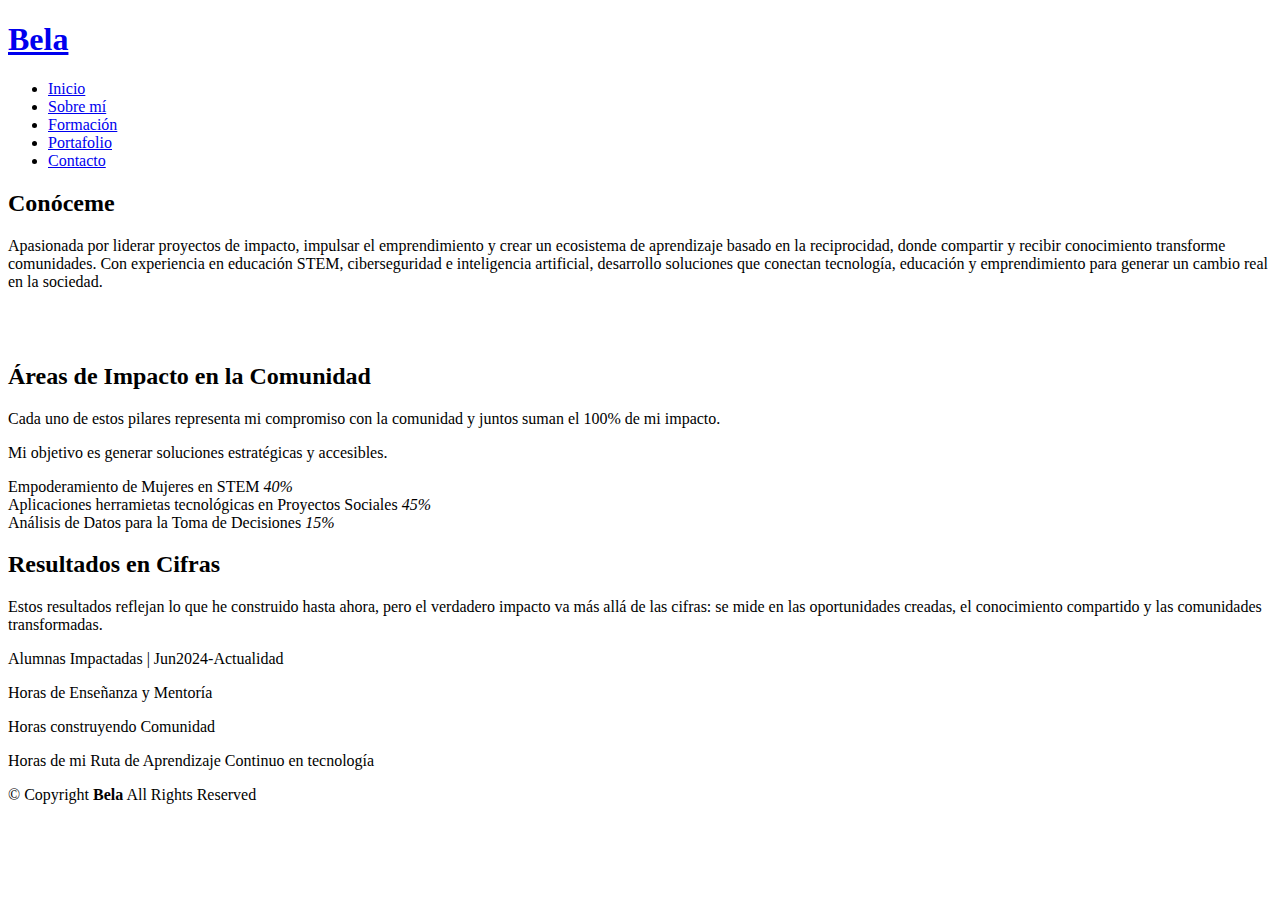
==== about.html @ e6dd92bc "Add files via upload" ====
<!DOCTYPE html>
<html lang="en">

<head>
  <meta charset="utf-8">
  <meta content="width=device-width, initial-scale=1.0" name="viewport">
  <title>About - Bela </title>
  <meta name="description" content="">
  <meta name="keywords" content="">

  <!-- Favicons -->
  <link href="assets/img/favicon.png" rel="icon">
  <link href="assets/img/apple-touch-icon.png" rel="apple-touch-icon">

  <!-- Fonts -->
  <link href="https://fonts.googleapis.com" rel="preconnect">
  <link href="https://fonts.gstatic.com" rel="preconnect" crossorigin>
  <link href="https://fonts.googleapis.com/css2?family=Roboto:ital,wght@0,100;0,300;0,400;0,500;0,700;0,900;1,100;1,300;1,400;1,500;1,700;1,900&family=Poppins:ital,wght@0,100;0,200;0,300;0,400;0,500;0,600;0,700;0,800;0,900;1,100;1,200;1,300;1,400;1,500;1,600;1,700;1,800;1,900&family=Raleway:ital,wght@0,100;0,200;0,300;0,400;0,500;0,600;0,700;0,800;0,900;1,100;1,200;1,300;1,400;1,500;1,600;1,700;1,800;1,900&display=swap" rel="stylesheet">

  <!-- Vendor CSS Files -->
  <link href="assets/vendor/bootstrap/css/bootstrap.min.css" rel="stylesheet">
  <link href="assets/vendor/bootstrap-icons/bootstrap-icons.css" rel="stylesheet">
  <link href="assets/vendor/aos/aos.css" rel="stylesheet">
  <link href="assets/vendor/swiper/swiper-bundle.min.css" rel="stylesheet">
  <link href="assets/vendor/glightbox/css/glightbox.min.css" rel="stylesheet">

  <!-- Main CSS File -->
  <link href="assets/css/main.css" rel="stylesheet">

</head>

<body class="about-page">

  <header id="header" class="header d-flex align-items-center light-background sticky-top">
    <div class="container-fluid position-relative d-flex align-items-center justify-content-between">

      <a href="index.html" class="logo d-flex align-items-center me-auto me-xl-0">
        <!-- Uncomment the line below if you also wish to use an image logo -->
        <!-- <img src="assets/img/logo.png" alt=""> -->
        <h1 class="sitename">Bela</h1>
      </a>

      <nav id="navmenu" class="navmenu">
        <ul>
          <li><a href="index.html">Inicio</a></li>
          <li><a href="about.html" class="active">Sobre mí</a></li>
          <li><a href="resume.html">Formación</a></li>
 <!--        <li><a href="services.html">Servicios</a></li>--> 
          <li><a href="portfolio.html">Portafolio</a></li>
          <li><a href="contact.html">Contacto</a></li>
        </ul>
        <i class="mobile-nav-toggle d-xl-none bi bi-list"></i>
      </nav>

      <div class="header-social-links">
        <a href="https://www.instagram.com/beli_qt?utm_source=ig_web_button_share_sheet&igsh=ZDNlZDc0MzIxNw==" class="instagram"><i class="bi bi-instagram"></i></a>
        <a href="https://www.linkedin.com/in/beladangu/" class="linkedin"><i class="bi bi-linkedin"></i></a>
      </div>

    </div>
  </header>

  <main class="main">

    <!-- About Section -->
    <section id="about" class="about section">

      <!-- Section Title -->
      <div class="container section-title" data-aos="fade-up">
        <h2>Conóceme</h2>
        <p>Apasionada por liderar proyectos de impacto, impulsar el emprendimiento y crear un ecosistema de aprendizaje basado en la reciprocidad, donde compartir y recibir conocimiento transforme comunidades. Con experiencia en educación STEM, ciberseguridad e inteligencia artificial, desarrollo soluciones que conectan tecnología, educación y emprendimiento para generar un cambio real en la sociedad.</p>
        <br>
                 <img src="assets/img/2.jpg" class="img-fluid" alt="">
          </div>
          <!---
          <div class="col-lg-8 content">
            <h2>UI/UX Designer &amp; Web Developer.</h2>
            <p class="fst-italic py-3">
              Lorem ipsum dolor sit amet, consectetur adipiscing elit, sed do eiusmod tempor incididunt ut labore et dolore
              magna aliqua.
            </p>
            <div class="row">
              <div class="col-lg-6">
                <ul>
                  <li><i class="bi bi-chevron-right"></i> <strong>Birthday:</strong> <span>1 May 1995</span></li>
                  <li><i class="bi bi-chevron-right"></i> <strong>Website:</strong> <span>www.example.com</span></li>
                  <li><i class="bi bi-chevron-right"></i> <strong>Phone:</strong> <span>+123 456 7890</span></li>
                  <li><i class="bi bi-chevron-right"></i> <strong>City:</strong> <span>New York, USA</span></li>
                </ul>
              </div>
              <div class="col-lg-6">
                <ul>
                  <li><i class="bi bi-chevron-right"></i> <strong>Age:</strong> <span>30</span></li>
                  <li><i class="bi bi-chevron-right"></i> <strong>Degree:</strong> <span>Master</span></li>
                  <li><i class="bi bi-chevron-right"></i> <strong>Email:</strong> <span>email@example.com</span></li>
                  <li><i class="bi bi-chevron-right"></i> <strong>Freelance:</strong> <span>Available</span></li>
                </ul>
              </div>
            </div>
            <p class="py-3">
              Officiis eligendi itaque labore et dolorum mollitia officiis optio vero. Quisquam sunt adipisci omnis et ut. Nulla accusantium dolor incidunt officia tempore. Et eius omnis.
              Cupiditate ut dicta maxime officiis quidem quia. Sed et consectetur qui quia repellendus itaque neque.
            </p>
          </div>
        </div>-->

      </div>

    </section><!-- /About Section -->

    
    <!-- Skills Section -->
    <section id="skills" class="skills section">

      <!-- Section Title -->
      <div class="container section-title" data-aos="fade-up">
        <h2> Áreas de Impacto en la Comunidad</h2>
        <p>Cada uno de estos pilares representa mi compromiso con la comunidad y juntos suman el 100% de mi impacto.</p>
        <p>Mi objetivo es generar soluciones estratégicas y accesibles.</p>
      </div><!-- End Section Title -->

      <div class="container" data-aos="fade-up" data-aos-delay="100">

        <div class="row skills-content skills-animation">

          <div class="col-lg-6">

            <div class="progress">
              <span class="skill"><span>Empoderamiento de Mujeres en STEM</span> <i class="val">40%</i></span>
              <div class="progress-bar-wrap">
                <div class="progress-bar" role="progressbar" aria-valuenow="40" aria-valuemin="0" aria-valuemax="100"></div>
              </div>
            </div><!-- End Skills Item -->

            <div class="progress">
              <span class="skill"><span>Aplicaciones herramietas tecnológicas en Proyectos Sociales</span> <i class="val">45%</i></span>
              <div class="progress-bar-wrap">
                <div class="progress-bar" role="progressbar" aria-valuenow="50" aria-valuemin="0" aria-valuemax="100"></div>
              </div>
            </div><!-- End Skills Item -->

            <div class="progress">
              <span class="skill"><span>Análisis de Datos para la Toma de Decisiones</span> <i class="val">15%</i></span>
              <div class="progress-bar-wrap">
                <div class="progress-bar" role="progressbar" aria-valuenow="20" aria-valuemin="0" aria-valuemax="100"></div>
              </div>
            </div><!-- End Skills Item -->

          </div>
<!---
          <div class="col-lg-6">

            <div class="progress">
              <span class="skill"><span>PHP</span> <i class="val">80%</i></span>
              <div class="progress-bar-wrap">
                <div class="progress-bar" role="progressbar" aria-valuenow="80" aria-valuemin="0" aria-valuemax="100"></div>
              </div>
            </div>End Skills Item

            <div class="progress">
              <span class="skill"><span>WordPress/CMS</span> <i class="val">90%</i></span>
              <div class="progress-bar-wrap">
                <div class="progress-bar" role="progressbar" aria-valuenow="90" aria-valuemin="0" aria-valuemax="100"></div>
              </div>
            </div> End Skills Item

            <div class="progress">
              <span class="skill"><span>Photoshop</span> <i class="val">55%</i></span>
              <div class="progress-bar-wrap">
                <div class="progress-bar" role="progressbar" aria-valuenow="55" aria-valuemin="0" aria-valuemax="100"></div>
              </div>
            </div> End Skills Item 

          </div>

        </div>

      </div>
   
    </section> /Skills Section -->
  
    <!-- Stats Section -->
    <section id="stats" class="stats section">

      <!-- Section Title -->
      <div class="container section-title" data-aos="fade-up">
        <h2>Resultados en Cifras</h2>
        <p>Estos resultados reflejan lo que he construido hasta ahora, pero el verdadero impacto va más allá de las cifras: se mide en las oportunidades creadas, el conocimiento compartido y las comunidades transformadas. </p>
      </div><!-- End Section Title -->

      <div class="container" data-aos="fade-up" data-aos-delay="100">

        <div class="row gy-4">

          <div class="col-lg-3 col-md-6">
            <div class="stats-item text-center w-100 h-100">
              <span data-purecounter-start="0" data-purecounter-end="124" data-purecounter-duration="1" class="purecounter"></span>
              <p>Alumnas Impactadas | Jun2024-Actualidad</p>
            </div>
          </div><!-- End Stats Item -->

          <div class="col-lg-3 col-md-6">
            <div class="stats-item text-center w-100 h-100">
              <span data-purecounter-start="0" data-purecounter-end="100" data-purecounter-duration="1" class="purecounter"></span>
              <p>Horas de Enseñanza y Mentoría</p>
            </div>
          </div><!-- End Stats Item -->

          <div class="col-lg-3 col-md-6">
            <div class="stats-item text-center w-100 h-100">
              <span data-purecounter-start="0" data-purecounter-end="250" data-purecounter-duration="1" class="purecounter"></span>
              <p>Horas construyendo Comunidad</p>
            </div>
          </div><!-- End Stats Item -->

          <div class="col-lg-3 col-md-6">
            <div class="stats-item text-center w-100 h-100">
              <span data-purecounter-start="0" data-purecounter-end="664" data-purecounter-duration="1" class="purecounter"></span>
              <p>Horas de mi Ruta de Aprendizaje Continuo en tecnología</p>
            </div>
          </div><!-- End Stats Item -->

        </div>

      </div>

    </section><!-- /Stats Section -->

    <!-- Testimonials Section 
    <section id="testimonials" class="testimonials section">

       Section TitleCOMW=ENT 
      <div class="container section-title" data-aos="fade-up">
        <h2>Testimonials</h2>
        <p>Necessitatibus eius consequatur ex aliquid fuga eum quidem sint consectetur velit</p>
      </div>  COMENT End Section Title

      <div class="container" data-aos="fade-up" data-aos-delay="100">

        <div class="swiper init-swiper">
          <script type="application/json" class="swiper-config">
            {
              "loop": true,
              "speed": 600,
              "autoplay": {
                "delay": 5000
              },
              "slidesPerView": "auto",
              "pagination": {
                "el": ".swiper-pagination",
                "type": "bullets",
                "clickable": true
              }
            }
          </script>
          <div class="swiper-wrapper">

            <div class="swiper-slide">
              <div class="testimonial-item">
                <img src="assets/img/testimonials/testimonials-1.jpg" class="testimonial-img" alt="">
                <h3>Saul Goodman</h3>
                <h4>Ceo &amp; Founder</h4>
                <div class="stars">
                  <i class="bi bi-star-fill"></i><i class="bi bi-star-fill"></i><i class="bi bi-star-fill"></i><i class="bi bi-star-fill"></i><i class="bi bi-star-fill"></i>
                </div>
                <p>
                  <i class="bi bi-quote quote-icon-left"></i>
                  <span>Proin iaculis purus consequat sem cure digni ssim donec porttitora entum suscipit rhoncus. Accusantium quam, ultricies eget id, aliquam eget nibh et. Maecen aliquam, risus at semper.</span>
                  <i class="bi bi-quote quote-icon-right"></i>
                </p>
              </div>
            </div> COMENT End testimonial item

            <div class="swiper-slide">
              <div class="testimonial-item">
                <img src="assets/img/testimonials/testimonials-2.jpg" class="testimonial-img" alt="">
                <h3>Sara Wilsson</h3>
                <h4>Designer</h4>
                <div class="stars">
                  <i class="bi bi-star-fill"></i><i class="bi bi-star-fill"></i><i class="bi bi-star-fill"></i><i class="bi bi-star-fill"></i><i class="bi bi-star-fill"></i>
                </div>
                <p>
                  <i class="bi bi-quote quote-icon-left"></i>
                  <span>Export tempor illum tamen malis malis eram quae irure esse labore quem cillum quid cillum eram malis quorum velit fore eram velit sunt aliqua noster fugiat irure amet legam anim culpa.</span>
                  <i class="bi bi-quote quote-icon-right"></i>
                </p>
              </div>
            </div> COMENTEnd testimonial item 

            <div class="swiper-slide">
              <div class="testimonial-item">
                <img src="assets/img/testimonials/testimonials-3.jpg" class="testimonial-img" alt="">
                <h3>Jena Karlis</h3>
                <h4>Store Owner</h4>
                <div class="stars">
                  <i class="bi bi-star-fill"></i><i class="bi bi-star-fill"></i><i class="bi bi-star-fill"></i><i class="bi bi-star-fill"></i><i class="bi bi-star-fill"></i>
                </div>
                <p>
                  <i class="bi bi-quote quote-icon-left"></i>
                  <span>Enim nisi quem export duis labore cillum quae magna enim sint quorum nulla quem veniam duis minim tempor labore quem eram duis noster aute amet eram fore quis sint minim.</span>
                  <i class="bi bi-quote quote-icon-right"></i>
                </p>
              </div>
            </div>  COMENTEnd testimonial item

            <div class="swiper-slide">
              <div class="testimonial-item">
                <img src="assets/img/testimonials/testimonials-4.jpg" class="testimonial-img" alt="">
                <h3>Matt Brandon</h3>
                <h4>Freelancer</h4>
                <div class="stars">
                  <i class="bi bi-star-fill"></i><i class="bi bi-star-fill"></i><i class="bi bi-star-fill"></i><i class="bi bi-star-fill"></i><i class="bi bi-star-fill"></i>
                </div>
                <p>
                  <i class="bi bi-quote quote-icon-left"></i>
                  <span>Fugiat enim eram quae cillum dolore dolor amet nulla culpa multos export minim fugiat minim velit minim dolor enim duis veniam ipsum anim magna sunt elit fore quem dolore labore illum veniam.</span>
                  <i class="bi bi-quote quote-icon-right"></i>
                </p>
              </div>
            </div>   COMENTEnd testimonial item

            <div class="swiper-slide">
              <div class="testimonial-item">
                <img src="assets/img/testimonials/testimonials-5.jpg" class="testimonial-img" alt="">
                <h3>John Larson</h3>
                <h4>Entrepreneur</h4>
                <div class="stars">
                  <i class="bi bi-star-fill"></i><i class="bi bi-star-fill"></i><i class="bi bi-star-fill"></i><i class="bi bi-star-fill"></i><i class="bi bi-star-fill"></i>
                </div>
                <p>
                  <i class="bi bi-quote quote-icon-left"></i>
                  <span>Quis quorum aliqua sint quem legam fore sunt eram irure aliqua veniam tempor noster veniam enim culpa labore duis sunt culpa nulla illum cillum fugiat legam esse veniam culpa fore nisi cillum quid.</span>
                  <i class="bi bi-quote quote-icon-right"></i>
                </p>
              </div>
            </div> COMENTEnd testimonial item

          </div>
          <div class="swiper-pagination"></div>
        </div>

      </div>

    </section>   COMENT/Testimonials Section -->

  </main>

  <footer id="footer" class="footer light-background">

    <div class="container">
      <div class="copyright text-center ">
        <p>© <span>Copyright</span> <strong class="px-1 sitename">Bela</strong> <span>All Rights Reserved<br></span></p>
      </div>
      <div class="social-links d-flex justify-content-center">
        <!--<a href=""><i class="bi bi-twitter-x"></i></a>
         <a href=""><i class="bi bi-facebook"></i></a>--> 
         <a href="https://www.instagram.com/beli_qt?utm_source=ig_web_button_share_sheet&igsh=ZDNlZDc0MzIxNw=="><i class="bi bi-instagram"></i></a>
         <a href="https://www.linkedin.com/in/beladangu/"><i class="bi bi-linkedin"></i></a>
       </div>

        <!-- All the links in the footer should remain intact. -->
        <!-- You can delete the links only if you've purchased the pro version. -->
        <!-- Licensing information: https://bootstrapmade.com/license/ -->
        <!-- Purchase the pro version with working PHP/AJAX contact form: [buy-url] -->
       
      </div>
    </div>

  </footer>

  <!-- Scroll Top -->
  <a href="#" id="scroll-top" class="scroll-top d-flex align-items-center justify-content-center"><i class="bi bi-arrow-up-short"></i></a>

  <!-- Preloader -->
  <div id="preloader"></div>

  <!-- Vendor JS Files -->
  <script src="assets/vendor/bootstrap/js/bootstrap.bundle.min.js"></script>
  <script src="assets/vendor/php-email-form/validate.js"></script>
  <script src="assets/vendor/aos/aos.js"></script>
  <script src="assets/vendor/waypoints/noframework.waypoints.js"></script>
  <script src="assets/vendor/purecounter/purecounter_vanilla.js"></script>
  <script src="assets/vendor/swiper/swiper-bundle.min.js"></script>
  <script src="assets/vendor/glightbox/js/glightbox.min.js"></script>
  <script src="assets/vendor/imagesloaded/imagesloaded.pkgd.min.js"></script>
  <script src="assets/vendor/isotope-layout/isotope.pkgd.min.js"></script>

  <!-- Main JS File -->
  <script src="assets/js/main.js"></script>

</body>

</html>
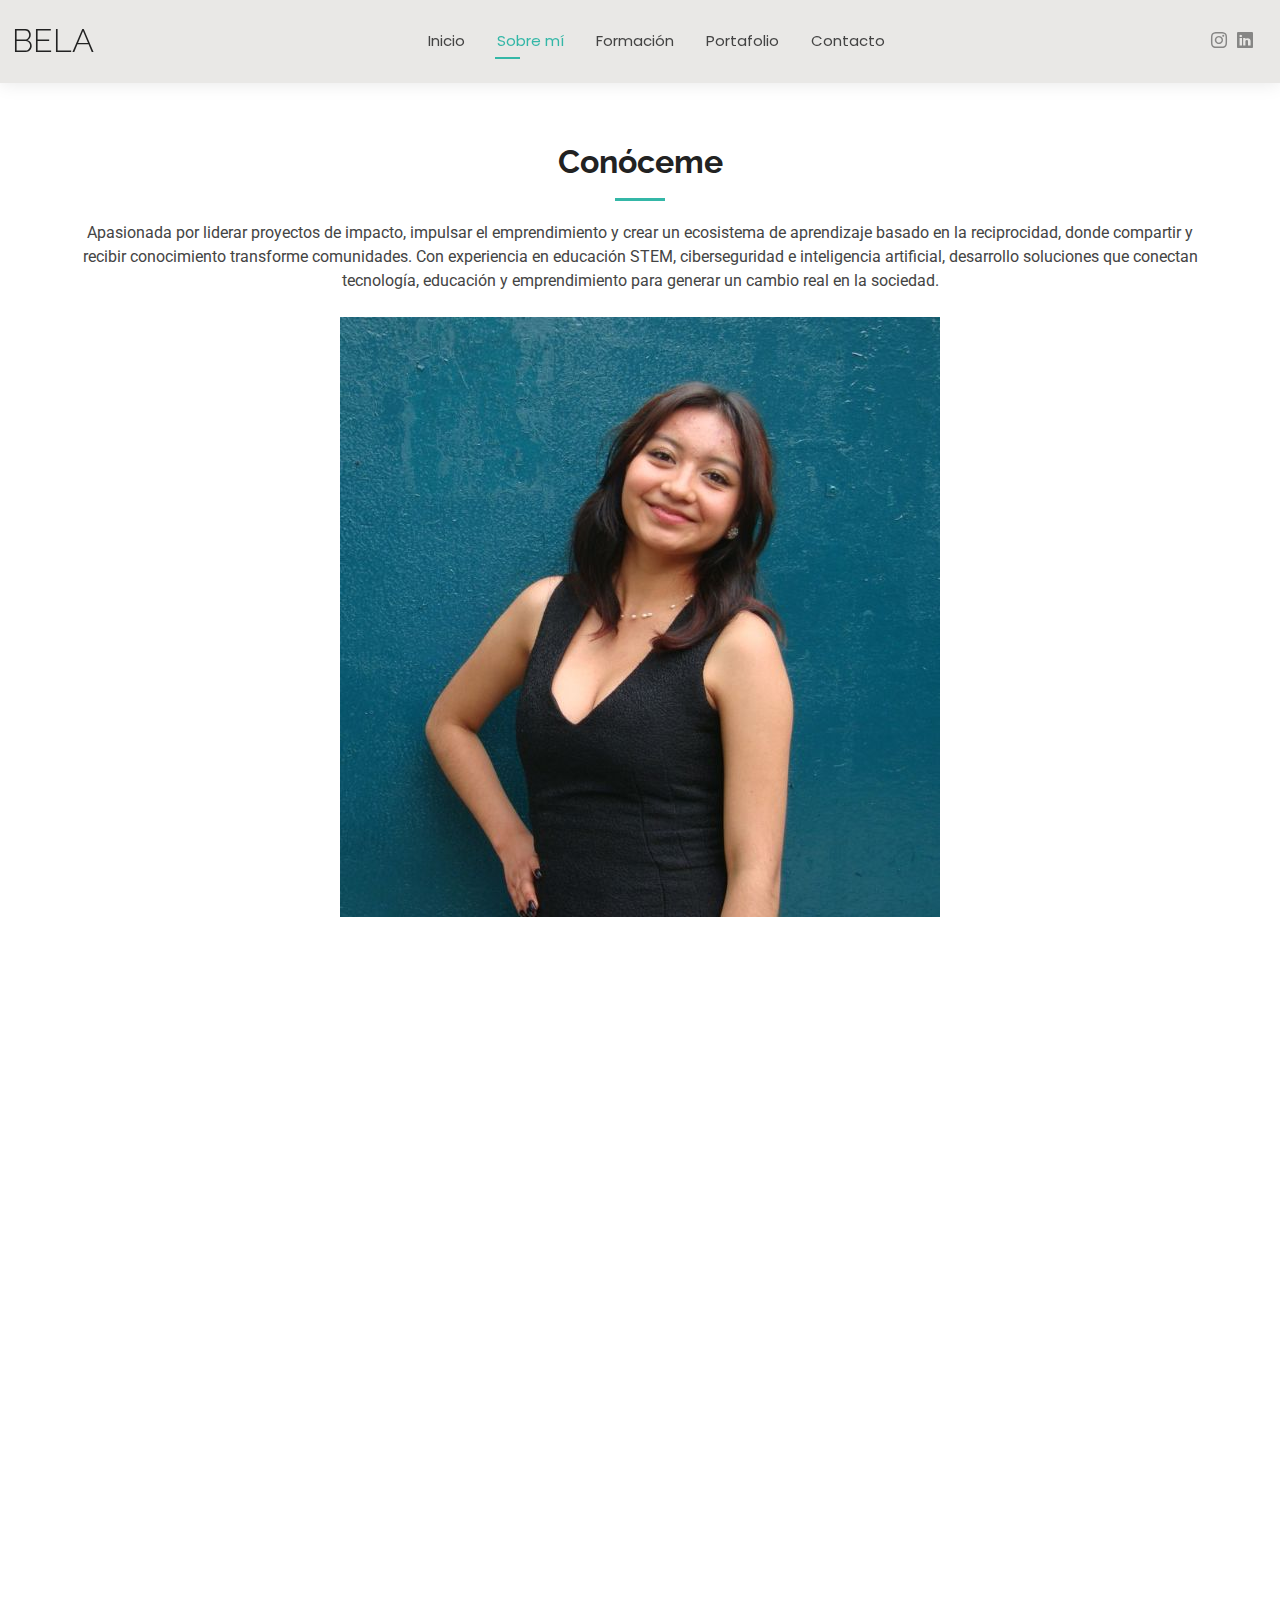
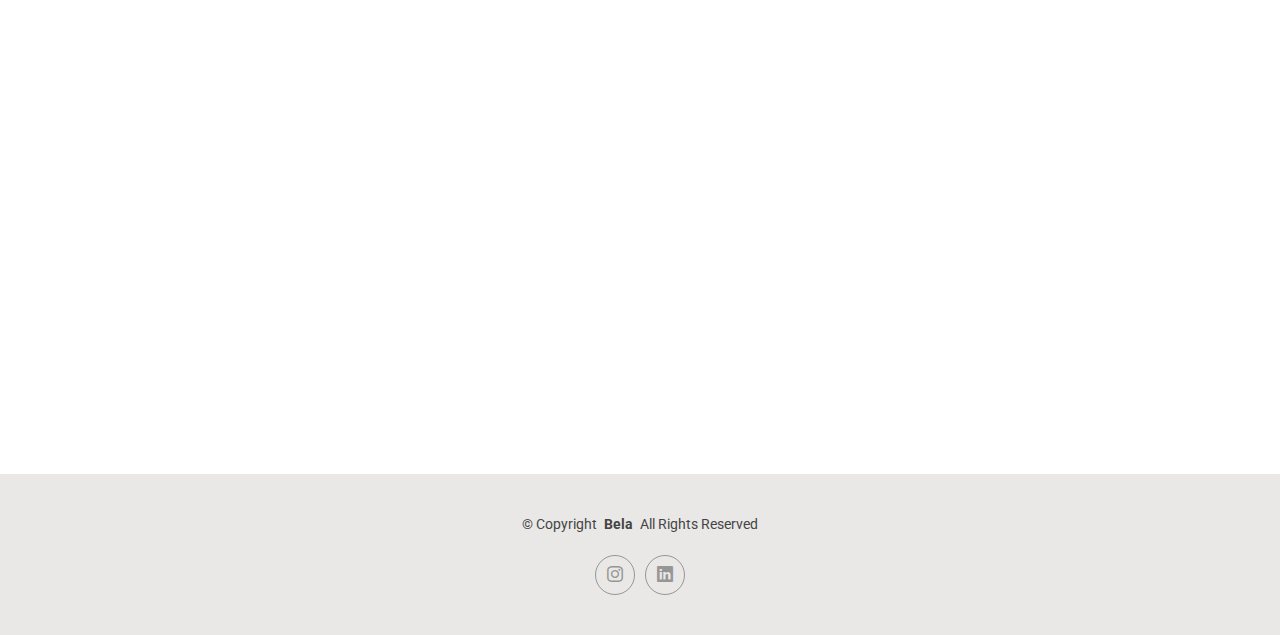
==== commit f15f7cf2: "Add files via upload" ====
--- a/about.html
+++ b/about.html
@@ -70,7 +70,7 @@
         <h2>Conóceme</h2>
         <p>Apasionada por liderar proyectos de impacto, impulsar el emprendimiento y crear un ecosistema de aprendizaje basado en la reciprocidad, donde compartir y recibir conocimiento transforme comunidades. Con experiencia en educación STEM, ciberseguridad e inteligencia artificial, desarrollo soluciones que conectan tecnología, educación y emprendimiento para generar un cambio real en la sociedad.</p>
         <br>
-                 <img src="assets/img/2.jpg" class="img-fluid" alt="">
+                 <img src="img/img/2.jpg" class="img-fluid" alt="">
           </div>
           <!---
           <div class="col-lg-8 content">
